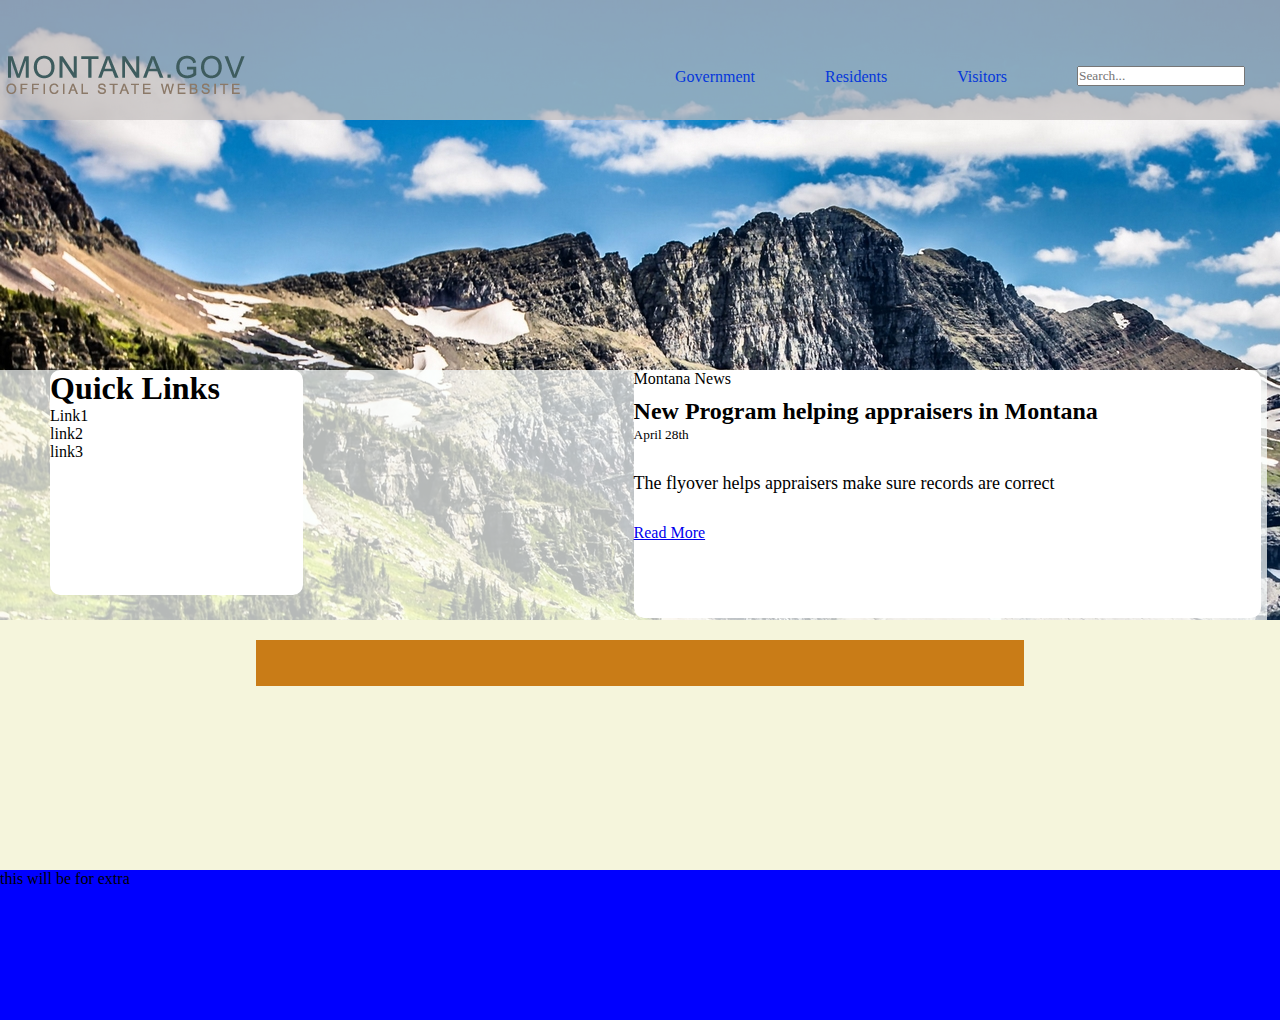
==== index.html @ 0c808860 "will need to revise section into form" ====
<!DOCTYPE html>
<html lang="en">
<head>
    <meta charset="UTF-8">
    <meta http-equiv="X-UA-Compatible" content="IE=edge">
    <meta name="viewport" content="width=device-width, initial-scale=1.0">
    <title>State</title>
    <link rel="stylesheet" href="style.css">
</head>
<body>
    <header>
        <nav>
            <div class="logo"><img class="logo_img" src="images/state_images/montanalogo.png">

            </div>
        
             <div class="nav_items">
                <ul class="nav_list">
                <li><a href="#">Government</a></li>
                <li><a href="#">Residents</a></li>
                <li><a href="#">Visitors</a></li>
                <li><input type="text" placeholder="Search..."></li>
             </ul>
            </div>
        </nav>
    </header>
    <main class="container">
        <div class="empty_space">

        </div>
        <section class="state">
            <aside class="state_aside">
                 <h1>Quick Links</h1>
                <ol>
                <li>Link1</li>
                <li>link2</li>
                <li>link3</li>
                 </ol>
                
            </aside>
                
            <div class="state_container">
                <p style="margin-bottom: 10px;">Montana News</p>
                <h2 style="margin-bottom: 2px;">New Program helping appraisers in Montana</h2>
                <p style="font-size: smaller; margin-bottom: 30px;">April 28th</p>
                <p style="font-size: large; margin-bottom: 30px;">The flyover helps appraisers make sure records are correct </p>
                <p><a href="#">Read More</a></p>
            </div>
        </section>

        <div class="other_info"> 
            <div class="other_container">
            
            </div>
        </div>
       
        
    
    </main>





    <footer>this will be for extra</footer>
    
</body>
</html>
---- style.css ----
*{
    box-sizing: border-box;
    margin: 0;
    padding: 0;
    font-family: Cambria, Cochin, Georgia, Times, 'Times New Roman', serif;
    list-style: none;
    
}


nav{
    height: 50px;
    display : grid;
    grid-template-columns: 1fr 1fr;
    align-items: center;
    background-color: rgba(192, 188, 188, 0.719);
    padding-top: 50px;
    padding-bottom: 70px;
}
nav a {
    color:rgb(5, 55, 219);
    text-decoration: none;
    
}
nav a:hover {
    color: rgb(202, 178, 38);
}
.logo {
    
}
.nav_items ul {
    display: flex;
    justify-content: space-around;
    height: 100%;
    align-items: flex-end;
}

body{
    background-image: url(images/state_images/montana_bg_image.jpg);
    
    height: 100%;
    width: 100%;
    
    background-repeat: no-repeat;
}
.empty_space {
    display: grid;
    grid-template-columns: 1fr;
    height: 250px;
    
}
.state {
    background-color: rgba(251, 255, 253, 0.726);
    display: grid;
    grid-template-columns: 1fr 1fr; 
    height: 250px;
    width: 99%;
    justify-content: center;
    
}

.state_aside {
    display: block;
    background-color: rgb(255, 255, 255);
    border-radius: 10px;
    height:90%;
    margin: 0px 50px;
    float: left;
    width: 40%;
    
    
    
    
}

.state_container {
    display: block;
    background-color: rgb(255, 255, 255);
    border-radius: 10px;
    height: 99%;
    width: 99%;
    
}
.other_info {
    display: grid;
    height: 250px;
    background-color: beige;
    padding-top: 20px;
}
.other_container {
    display: flex;
    background-color: rgb(201, 124, 23);
    height: 20%;
    width: 60%;
    margin: 0 auto;
  
}

footer {
    display: flex;
    background-color: blue;
    display: grid;
    height: 150px;
}
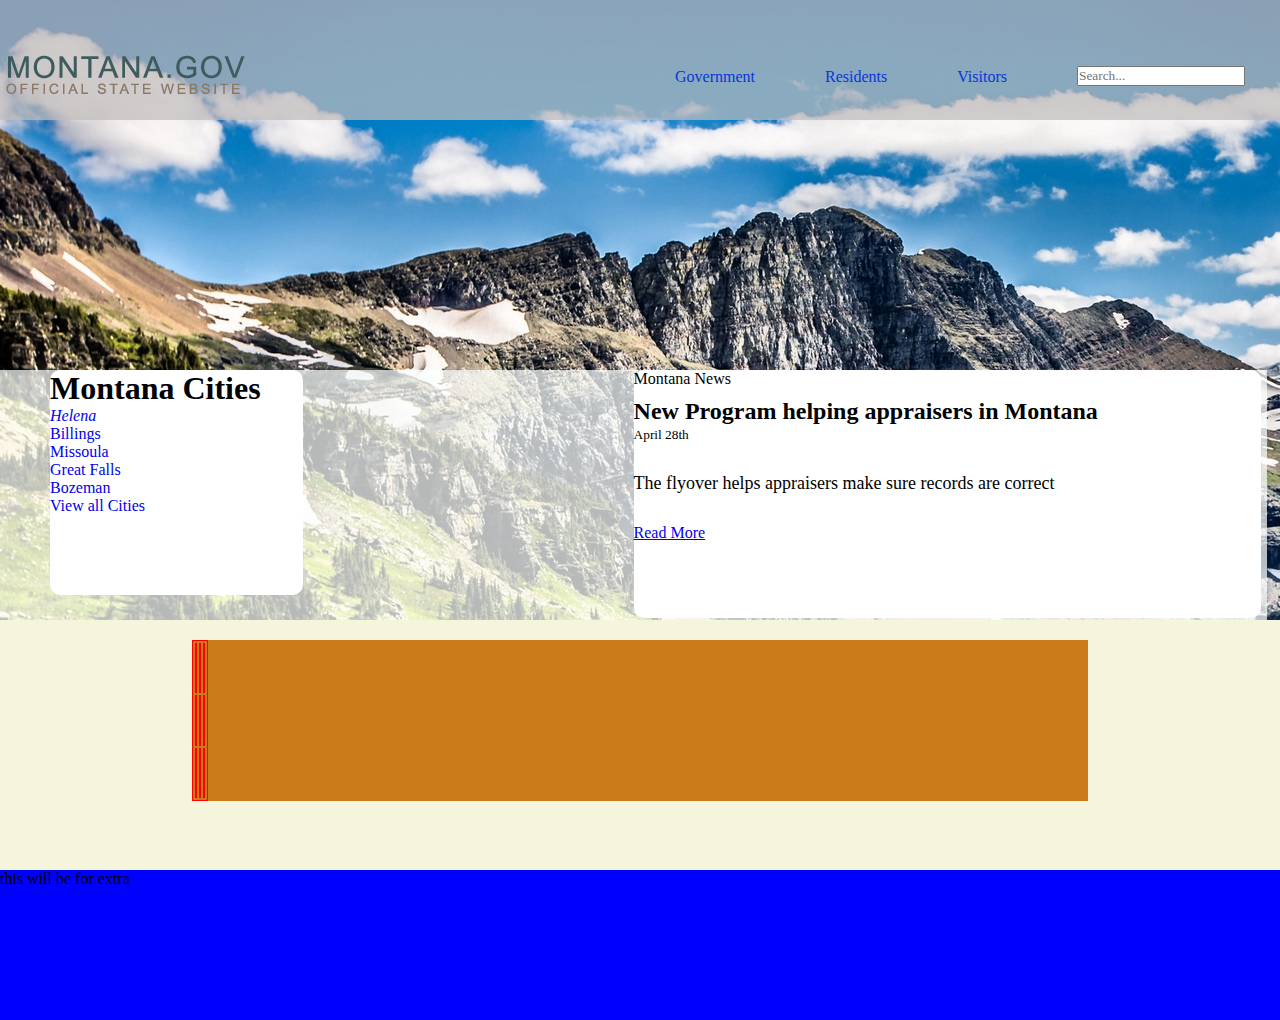
==== commit df78d821: "added table and city aside" ====
--- a/index.html
+++ b/index.html
@@ -1,6 +1,6 @@
 <!DOCTYPE html>
 <html lang="en">
-<head>
+<head> 
     <meta charset="UTF-8">
     <meta http-equiv="X-UA-Compatible" content="IE=edge">
     <meta name="viewport" content="width=device-width, initial-scale=1.0">
@@ -30,11 +30,14 @@
         </div>
         <section class="state">
             <aside class="state_aside">
-                 <h1>Quick Links</h1>
+                 <h1>Montana Cities</h1>
                 <ol>
-                <li>Link1</li>
-                <li>link2</li>
-                <li>link3</li>
+                <li style="font-style: italic;"><a href="helena.html">Helena</a></li>
+                <li><a href="billings.html">Billings</a></li>
+                <li><a href="#">Missoula</a></li>
+                <li><a href="great_falls.html">Great Falls</a></li>
+                <li><a href="#">Bozeman</a></li>
+                <li><a href="#"> View all Cities</a></li>
                  </ol>
                 
             </aside>
@@ -44,13 +47,29 @@
                 <h2 style="margin-bottom: 2px;">New Program helping appraisers in Montana</h2>
                 <p style="font-size: smaller; margin-bottom: 30px;">April 28th</p>
                 <p style="font-size: large; margin-bottom: 30px;">The flyover helps appraisers make sure records are correct </p>
-                <p><a href="#">Read More</a></p>
+                <p><a href="https://www.yahoo.com/lifestyle/program-helping-appraisers-montana-202933750.html">Read More</a></p>
             </div>
         </section>
 
         <div class="other_info"> 
             <div class="other_container">
-            
+            <table id="state_table">
+                <tr>
+                    <td></td>
+                    <td></td>
+                    <td></td>
+                </tr>
+                <tr>
+                    <td></td>
+                    <td></td>
+                    <td></td>
+                </tr>
+                <tr>
+                    <td></td>
+                    <td></td>
+                    <td></td>
+                </tr>
+            </table>
             </div>
         </div>
        
--- a/style.css
+++ b/style.css
@@ -72,6 +72,9 @@
     
     
 }
+.state_aside a {
+    text-decoration: none;
+}
 
 .state_container {
     display: block;
@@ -90,10 +93,13 @@
 .other_container {
     display: flex;
     background-color: rgb(201, 124, 23);
-    height: 20%;
-    width: 60%;
+    height: 70%;
+    width: 70%;
     margin: 0 auto;
   
+}
+table, td {
+    border: 1px solid red;
 }
 
 footer {
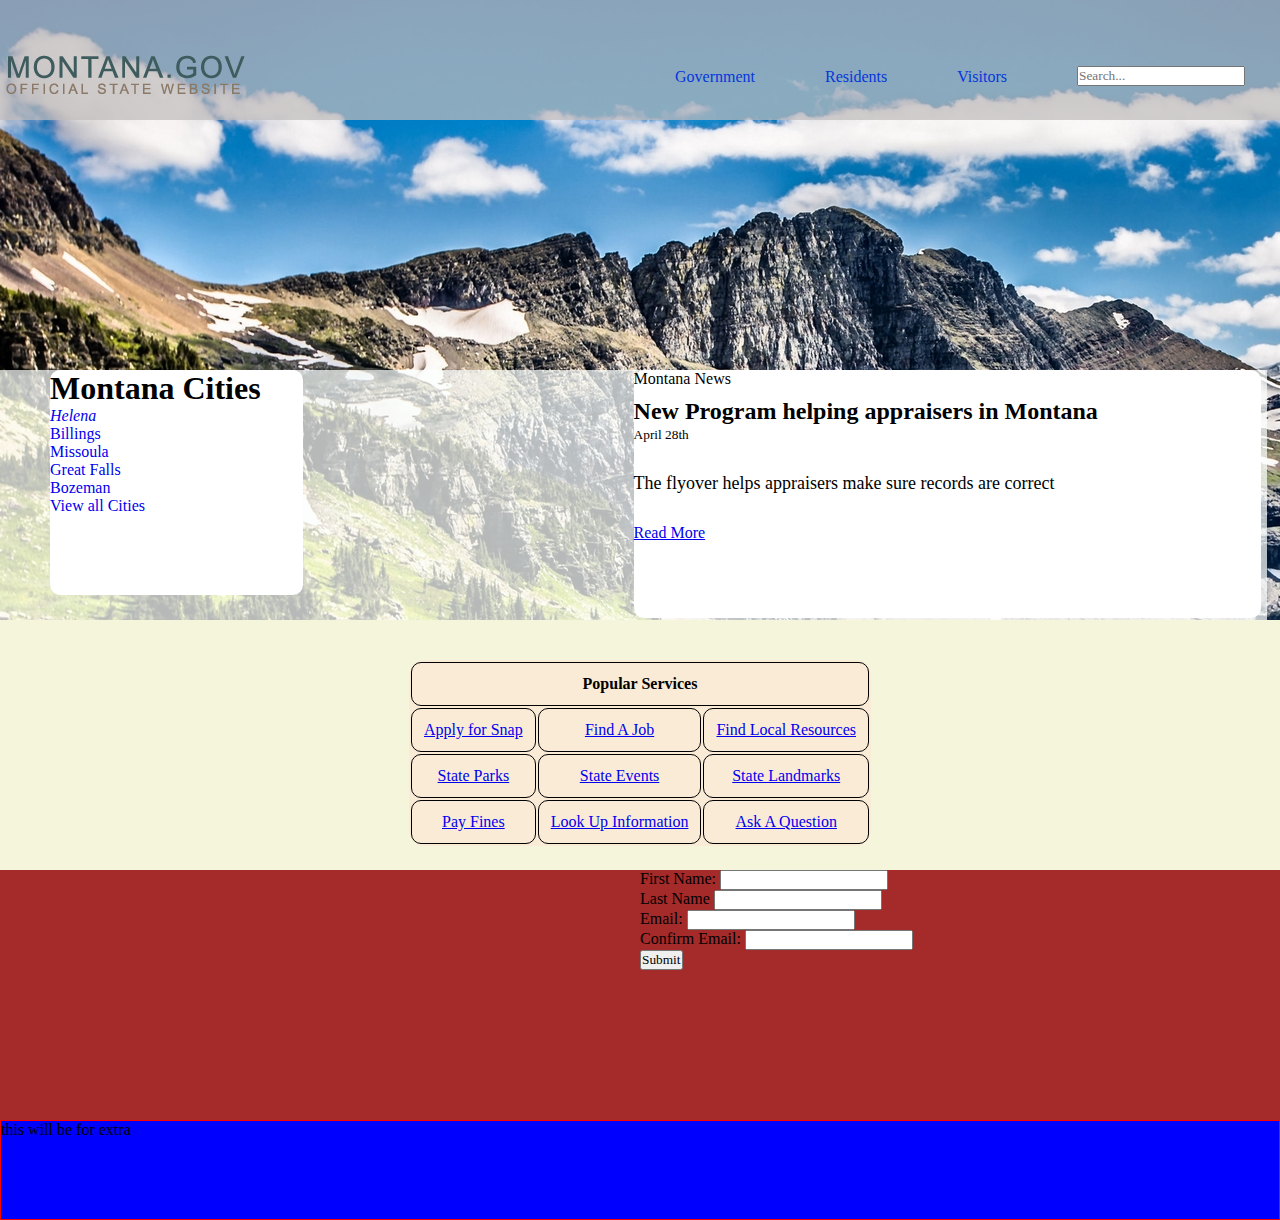
==== commit 35f9fff2: "added table and form" ====
--- a/index.html
+++ b/index.html
@@ -55,21 +55,41 @@
             <div class="other_container">
             <table id="state_table">
                 <tr>
-                    <td></td>
-                    <td></td>
-                    <td></td>
+                    <th colspan="3">Popular Services</th>
                 </tr>
                 <tr>
-                    <td></td>
-                    <td></td>
-                    <td></td>
+                    <td><a href="#">Apply for Snap</a></td>
+                    <td><a href="#">Find A Job</a></td>
+                    <td><a href="#">Find Local Resources</a></td>
                 </tr>
                 <tr>
-                    <td></td>
-                    <td></td>
-                    <td></td>
+                    <td><a href="#">State Parks</a></td>
+                    <td><a href="#">State Events</a></td>
+                    <td><a href="#">State Landmarks</a></td>
+                </tr>
+                <tr>
+                    <td><a href="#">Pay Fines</a></td>
+                    <td><a href="#">Look Up Information</a></td>
+                    <td><a href="#">Ask A Question</a></td>
                 </tr>
             </table>
+            </div>
+            
+        </div>
+
+        <div class="last_info">
+            <div class="last_info_img"></div>
+            <div class="last_info_form">
+                <form id="stay_updated">
+                    <label for="first_name">First Name:</label>
+                    <input type="text" name="fname" id="lname"><br>
+                    <label for="last_name">Last Name</label>
+                    <input type="text" name="lname" id="lname"><br>
+                    <label for="email">Email:</label>
+                    <input type="email" name="email" id="email"><br>
+                    <label for="confirm_email">Confirm Email:</label>
+                    <input type="email" name="confirm_email" id="confirm_email"><br>                    <input type="button" name="submit" value="Submit">
+                </form>
             </div>
         </div>
        
--- a/style.css
+++ b/style.css
@@ -92,19 +92,40 @@
 }
 .other_container {
     display: flex;
-    background-color: rgb(201, 124, 23);
-    height: 70%;
+    
+    height: 98%;
     width: 70%;
     margin: 0 auto;
+    border-radius: 10px;
   
 }
-table, td {
-    border: 1px solid red;
+table {
+    background-color: antiquewhite;
+    text-align: center;
+    margin: auto auto;
+    border-radius: 1em;
+  }
+  
+td, th {
+    border: 1px solid black;
+    padding: 12px;
+    border-radius: 10px;
+}
+
+.last_info {
+    display: grid;
+    grid-template-columns: 1fr 1fr;
+    height: 250px;
+    background-color: brown;
+
+        
+
 }
 
 footer {
-    display: flex;
+    display: block;
     background-color: blue;
-    display: grid;
-    height: 150px;
+    
+    height: 100px;
+    border: 1px solid red;
 }
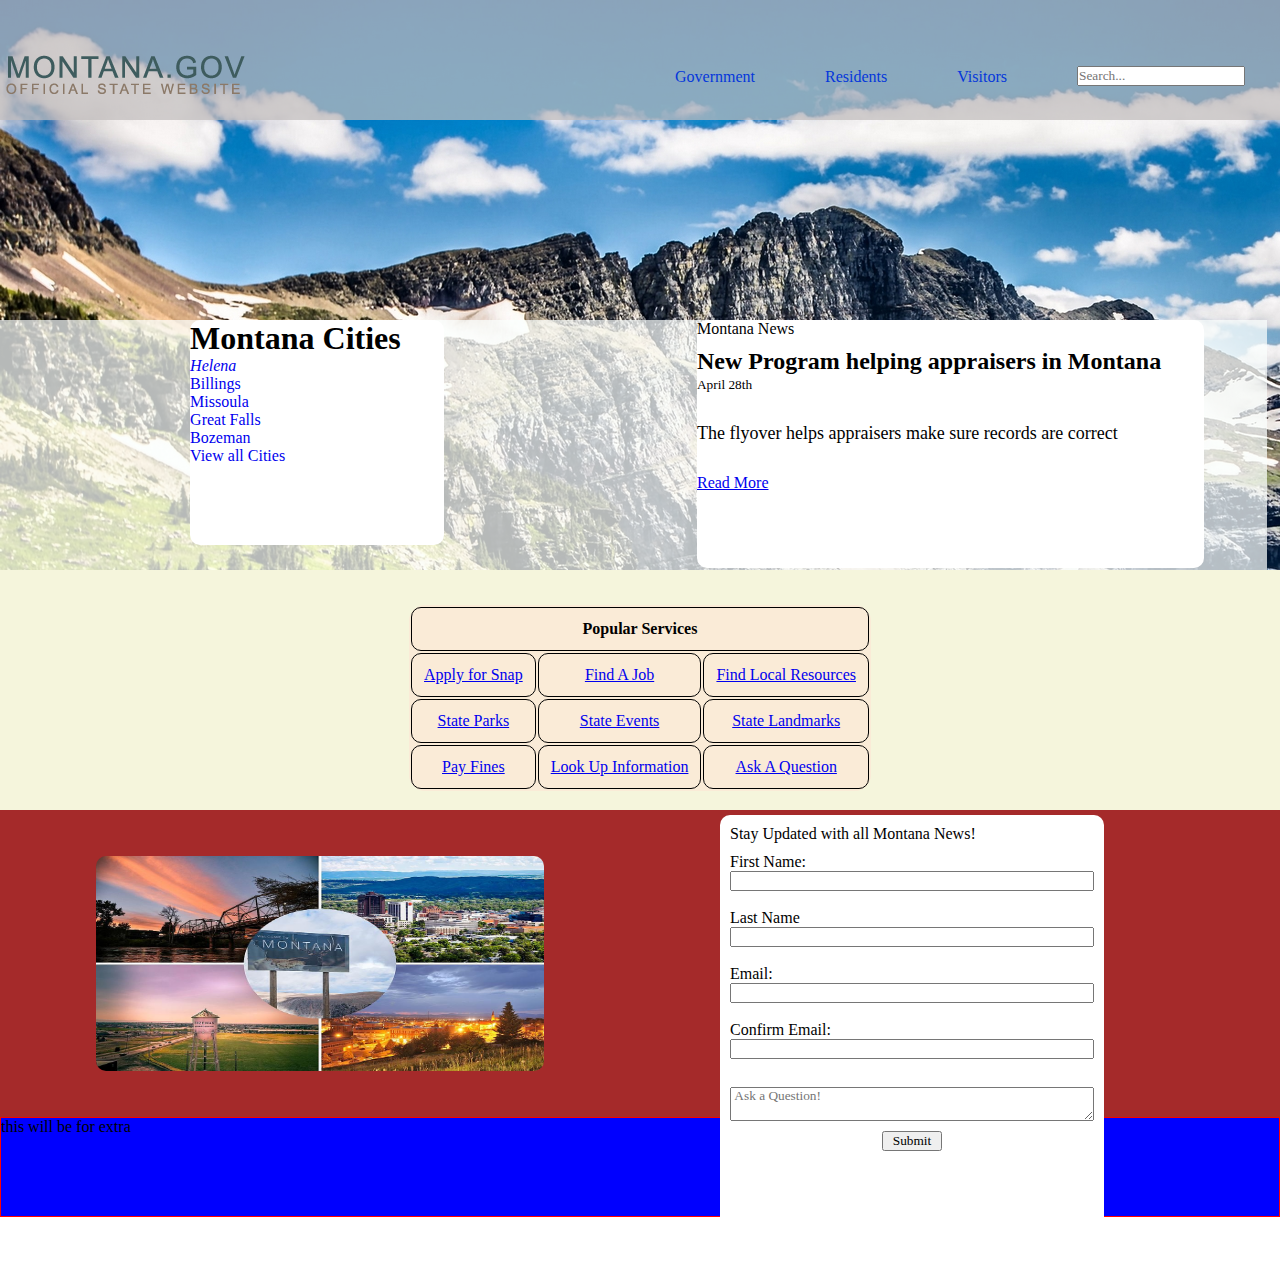
==== commit ee815f2b: "Sunday Update" ====
--- a/index.html
+++ b/index.html
@@ -19,7 +19,7 @@
                 <li><a href="#">Government</a></li>
                 <li><a href="#">Residents</a></li>
                 <li><a href="#">Visitors</a></li>
-                <li><input type="text" placeholder="Search..."></li>
+                <li><input type="search" placeholder="Search..."></li>
              </ul>
             </div>
         </nav>
@@ -78,9 +78,13 @@
         </div>
 
         <div class="last_info">
-            <div class="last_info_img"></div>
+            <div class="last_info_img">
+                <img src="images/state_images/montana_cities.jpg" alt="image of Montana sign in the middle of images of Montana cities">
+            </div>
             <div class="last_info_form">
+                
                 <form id="stay_updated">
+                    <p style="margin-bottom: 10px;"> Stay Updated with all Montana News!</p>
                     <label for="first_name">First Name:</label>
                     <input type="text" name="fname" id="lname"><br>
                     <label for="last_name">Last Name</label>
@@ -88,7 +92,11 @@
                     <label for="email">Email:</label>
                     <input type="email" name="email" id="email"><br>
                     <label for="confirm_email">Confirm Email:</label>
-                    <input type="email" name="confirm_email" id="confirm_email"><br>                    <input type="button" name="submit" value="Submit">
+                    <input type="email" name="confirm_email" id="confirm_email" style="margin-bottom: 10px;"><br> 
+                    <textarea rows="2" cols="10" name="question" placeholder=" Ask a Question!"></textarea>
+                    <input type="button" name="submit" value="Submit" style="width: 60px; margin: 10px auto;">
+                    
+                    
                 </form>
             </div>
         </div>
--- a/style.css
+++ b/style.css
@@ -46,7 +46,7 @@
 .empty_space {
     display: grid;
     grid-template-columns: 1fr;
-    height: 250px;
+    height: 200px;
     
 }
 .state {
@@ -64,7 +64,7 @@
     background-color: rgb(255, 255, 255);
     border-radius: 10px;
     height:90%;
-    margin: 0px 50px;
+    margin: 0px auto;
     float: left;
     width: 40%;
     
@@ -81,12 +81,13 @@
     background-color: rgb(255, 255, 255);
     border-radius: 10px;
     height: 99%;
-    width: 99%;
+    width: 80%;
+    margin: 0 auto;
     
 }
 .other_info {
     display: grid;
-    height: 250px;
+    height: 240px;
     background-color: beige;
     padding-top: 20px;
 }
@@ -115,13 +116,38 @@
 .last_info {
     display: grid;
     grid-template-columns: 1fr 1fr;
-    height: 250px;
+    height: 307px;
     background-color: brown;
 
         
 
 }
-
+.last_info_img {
+display: flex;
+}
+.last_info_img img {
+    width: 70%;
+    height: 70%;
+    margin: auto auto;
+    position: relative;
+    border-radius: 10px;
+}
+.last_info_form {
+    margin: 0px 80px;
+   
+}
+#stay_updated {
+    background-color: rgb(255, 255, 255);
+    display: flex;
+    flex-direction: column;
+    position: absolute;
+    margin-top: 5px;
+    padding: 10px;
+    width: 30%;
+    height: 50%;
+    border-radius: 10px;
+     
+}
 footer {
     display: block;
     background-color: blue;
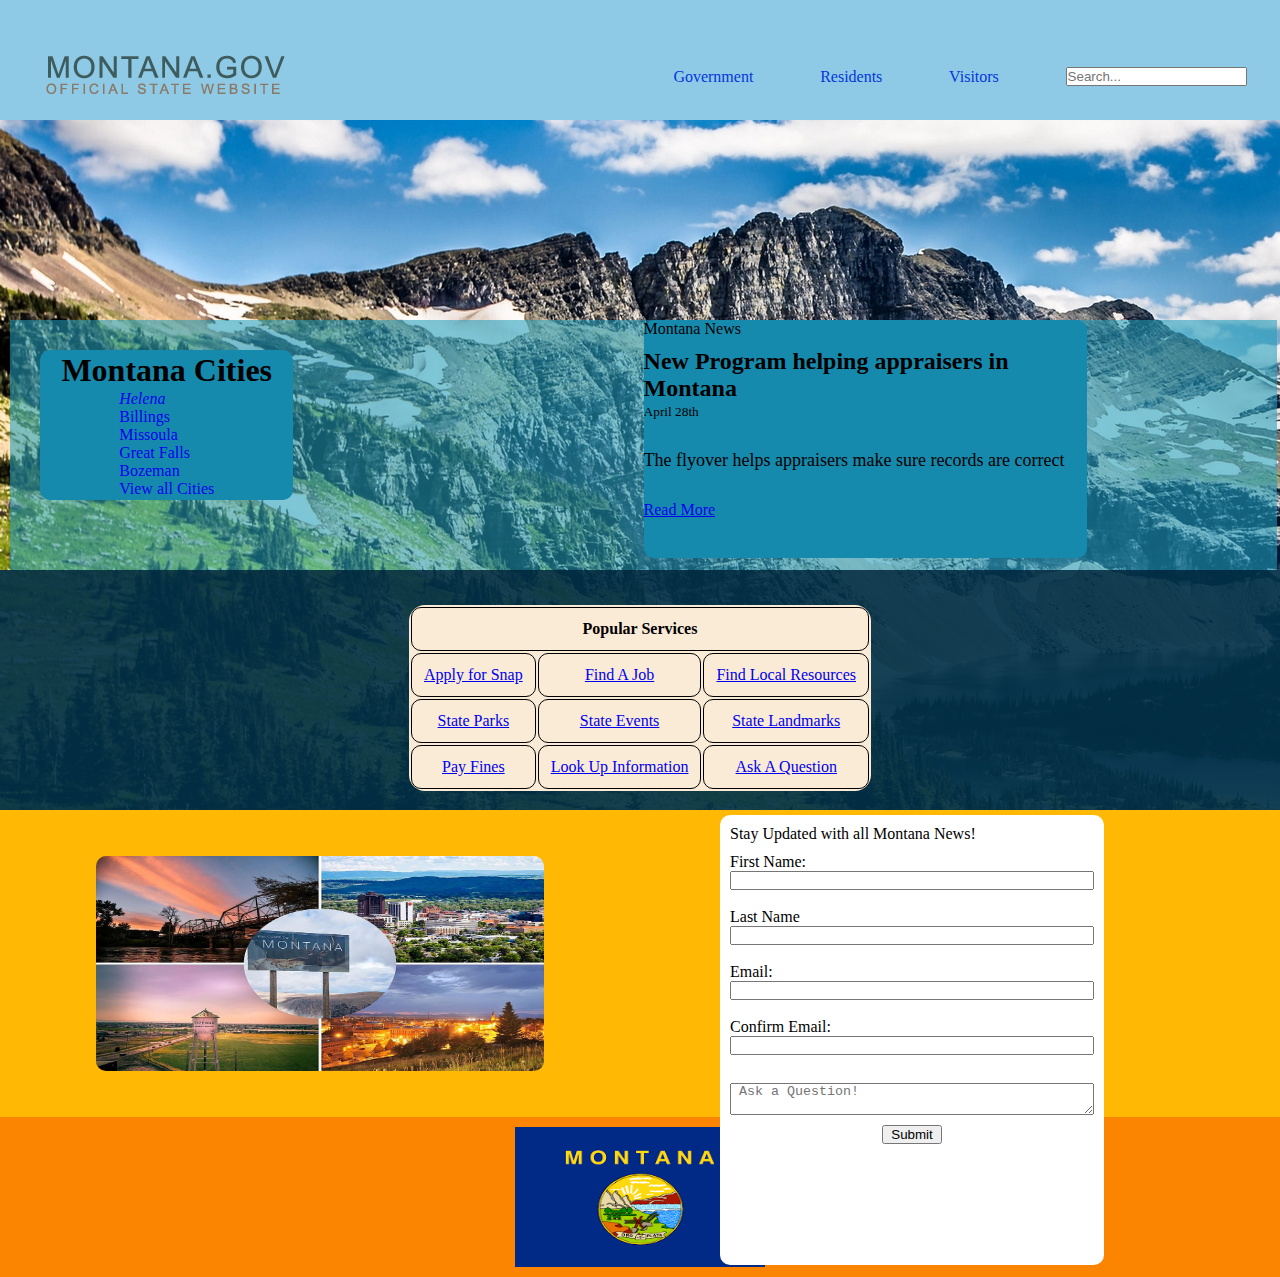
==== commit 43346581: "added city pages which are copies of index html added color  and flag to footer" ====
--- a/index.html
+++ b/index.html
@@ -109,7 +109,9 @@
 
 
 
-    <footer>this will be for extra</footer>
+    <footer>
+        <div class="footer_img"><img src="images/state_images/montana_flag_v1.png" alt="montana flag"></div>
+    </footer>
     
 </body>
 </html>--- a/style.css
+++ b/style.css
@@ -2,8 +2,8 @@
     box-sizing: border-box;
     margin: 0;
     padding: 0;
-    font-family: Cambria, Cochin, Georgia, Times, 'Times New Roman', serif;
     list-style: none;
+    font-family: ;
     
 }
 
@@ -13,7 +13,7 @@
     display : grid;
     grid-template-columns: 1fr 1fr;
     align-items: center;
-    background-color: rgba(192, 188, 188, 0.719);
+    background-color: #8ECAE6;
     padding-top: 50px;
     padding-bottom: 70px;
 }
@@ -26,6 +26,7 @@
     color: rgb(202, 178, 38);
 }
 .logo {
+    margin-left: 40px;
     
 }
 .nav_items ul {
@@ -50,45 +51,56 @@
     
 }
 .state {
-    background-color: rgba(251, 255, 253, 0.726);
+    background-color: #219dbc93;
     display: grid;
     grid-template-columns: 1fr 1fr; 
     height: 250px;
     width: 99%;
     justify-content: center;
+    margin: 0 10px;
+    margin-left: 10px;
     
 }
 
 .state_aside {
-    display: block;
-    background-color: rgb(255, 255, 255);
+    display: flex;
+    flex-direction: column;
+    justify-content: space-evenly;
+    background-color: #168aad;
     border-radius: 10px;
-    height:90%;
-    margin: 0px auto;
+    height:60%;
+    margin: 30px;
     float: left;
     width: 40%;
+    align-items: center;
     
-    
-    
-    
+}
+.state_aside ol {
+    display: flex;
+    flex-direction: column;
+    justify-content: space-around;
 }
 .state_aside a {
     text-decoration: none;
+  
 }
 
 .state_container {
-    display: block;
-    background-color: rgb(255, 255, 255);
+    display: flex;
+    flex-direction: column;
+    background-color: #168aad;
     border-radius: 10px;
-    height: 99%;
-    width: 80%;
-    margin: 0 auto;
+    height: 95%;
+    width: 70%;
+    margin-right: 30px;
+    
+    
     
 }
 .other_info {
     display: grid;
     height: 240px;
-    background-color: beige;
+    background-color: #023047eb;
     padding-top: 20px;
 }
 .other_container {
@@ -117,7 +129,7 @@
     display: grid;
     grid-template-columns: 1fr 1fr;
     height: 307px;
-    background-color: brown;
+    background-color: #ffb803;
 
         
 
@@ -150,8 +162,18 @@
 }
 footer {
     display: block;
-    background-color: blue;
+    background-color: #FB8500;
     
-    height: 100px;
-    border: 1px solid red;
+    height: 160px;
+    
 }
+.footer_img {
+    display: flex;
+    margin: 0px auto;
+    width: 60%;
+}
+.footer_img img {
+    width: 250px;
+    height: 140px;
+    margin: 10px auto;
+}
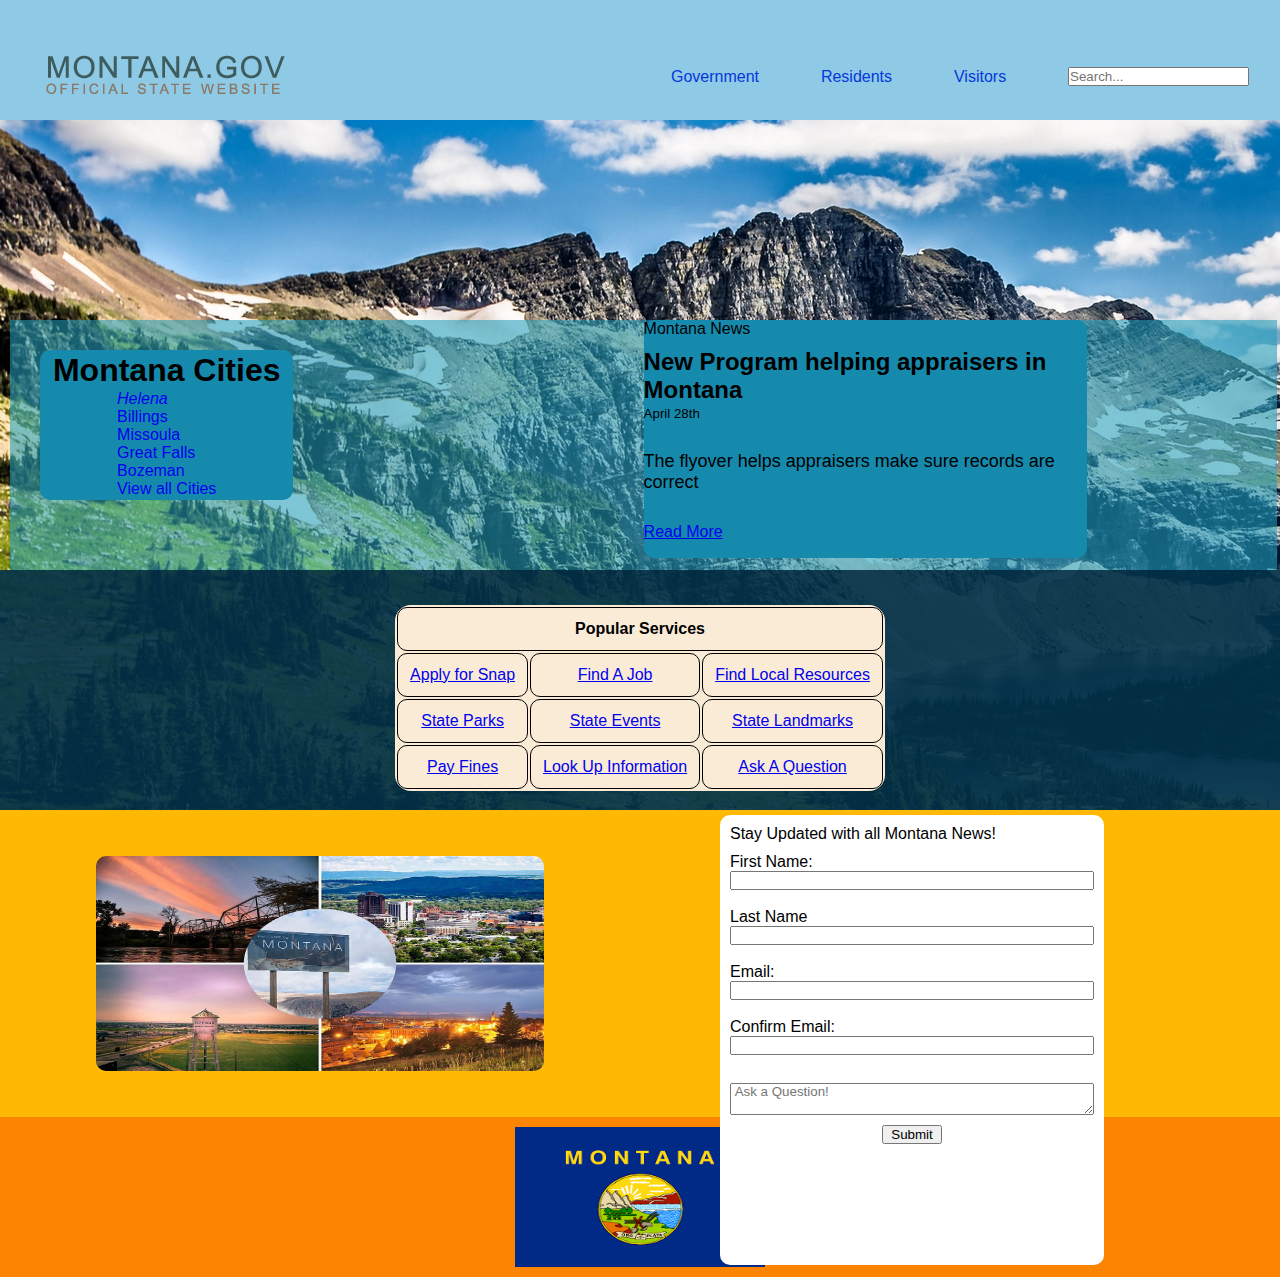
==== commit b67249c1: "updated helena, one more day to publsh website" ====
--- a/index.html
+++ b/index.html
@@ -4,7 +4,7 @@
     <meta charset="UTF-8">
     <meta http-equiv="X-UA-Compatible" content="IE=edge">
     <meta name="viewport" content="width=device-width, initial-scale=1.0">
-    <title>State</title>
+    <title>Montana</title>
     <link rel="stylesheet" href="style.css">
 </head>
 <body>
--- a/style.css
+++ b/style.css
@@ -3,11 +3,11 @@
     margin: 0;
     padding: 0;
     list-style: none;
-    font-family: ;
-    
-}
-
-
+    font-family: 'Franklin Gothic Medium', 'Arial Narrow', Arial, sans-serif;
+    
+}
+
+/*index */
 nav{
     height: 50px;
     display : grid;
@@ -177,3 +177,30 @@
     height: 140px;
     margin: 10px auto;
 }
+
+/*City Template*/
+.helena_img {
+    width: 40%;
+    height: 40%;
+}
+
+.city_aside {
+    display: flex;
+    flex-direction: column;
+    justify-content: space-evenly;
+    background-color: #168aad;
+    border-radius: 10px;
+    height:70%;
+    margin: 30px;
+    float: left;
+    width: 40%;
+    align-items: center;
+    justify-content: center;
+    
+}
+.city_aside ol {
+    display: flex;
+    flex-direction: column;
+    justify-content: space-around;
+    align-items: center;
+}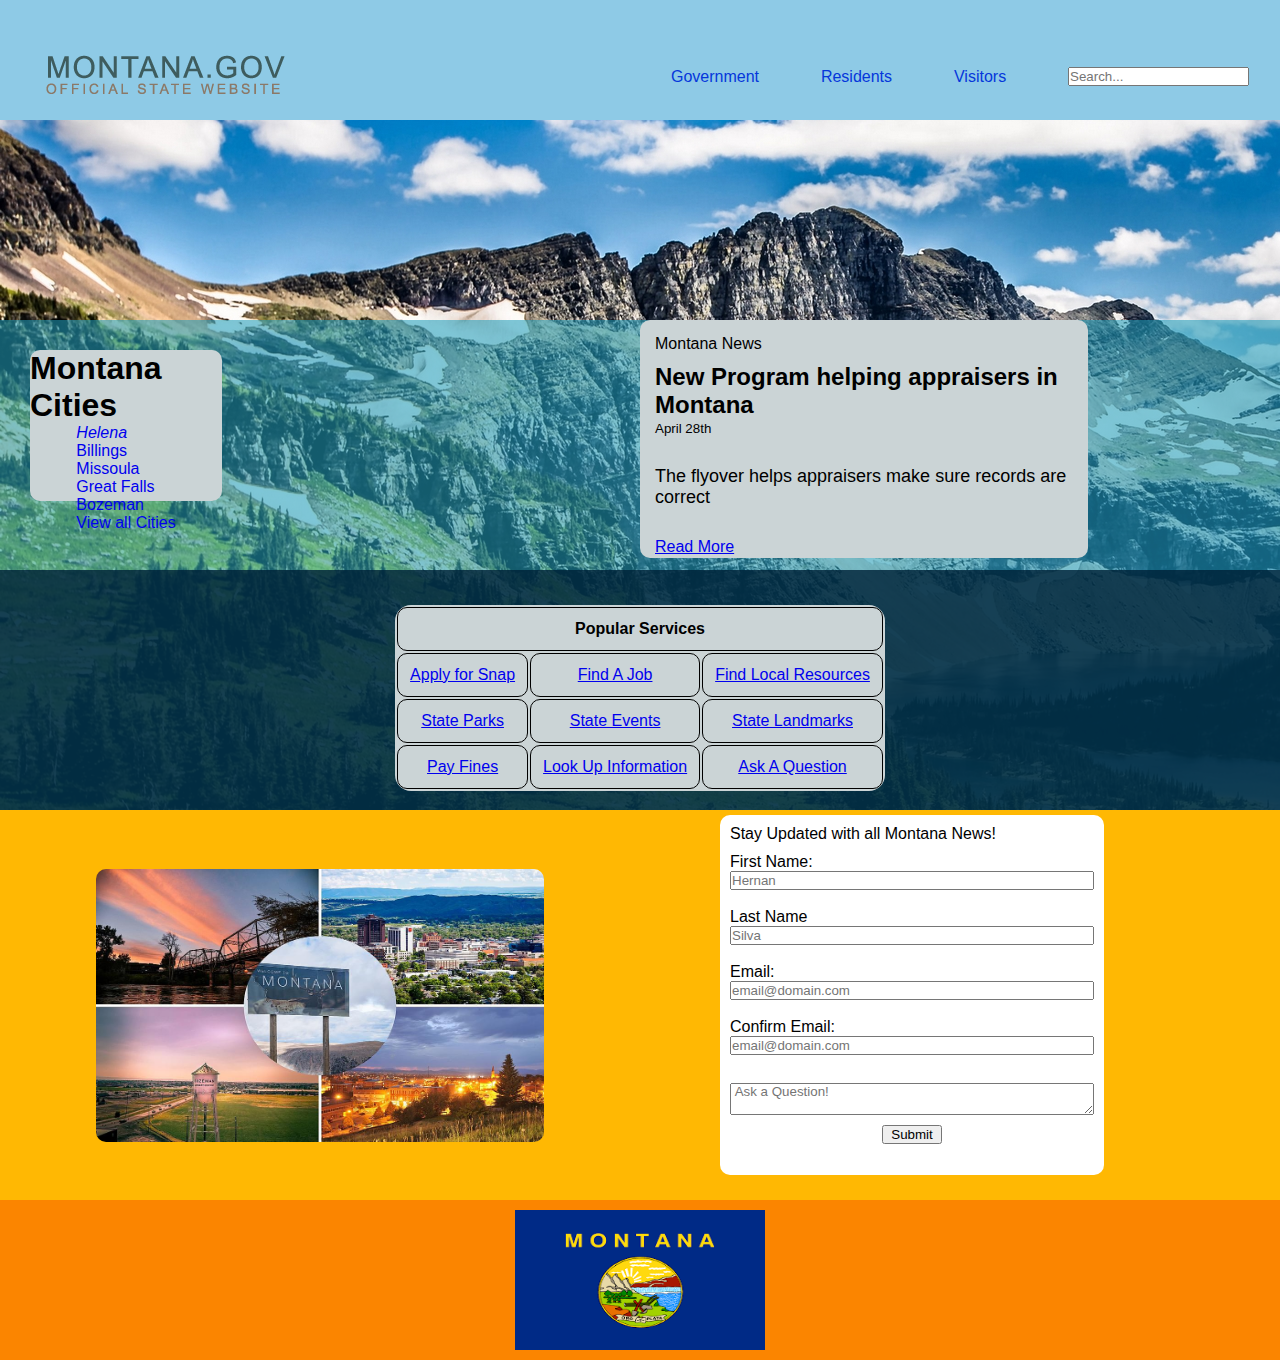
==== commit d3c28e11: "second to final update" ====
--- a/index.html
+++ b/index.html
@@ -86,15 +86,15 @@
                 <form id="stay_updated">
                     <p style="margin-bottom: 10px;"> Stay Updated with all Montana News!</p>
                     <label for="first_name">First Name:</label>
-                    <input type="text" name="fname" id="lname"><br>
+                    <input type="text" name="fname" id="lname" placeholder="Hernan" required><br>
                     <label for="last_name">Last Name</label>
-                    <input type="text" name="lname" id="lname"><br>
+                    <input type="text" name="lname" id="lname" placeholder="Silva"><br>
                     <label for="email">Email:</label>
-                    <input type="email" name="email" id="email"><br>
+                    <input type="email" name="email" id="email" placeholder="email@domain.com"><br>
                     <label for="confirm_email">Confirm Email:</label>
-                    <input type="email" name="confirm_email" id="confirm_email" style="margin-bottom: 10px;"><br> 
+                    <input type="email" name="confirm_email" id="confirm_email" placeholder="email@domain.com" style="margin-bottom: 10px;"><br> 
                     <textarea rows="2" cols="10" name="question" placeholder=" Ask a Question!"></textarea>
-                    <input type="button" name="submit" value="Submit" style="width: 60px; margin: 10px auto;">
+                    <input type="button" name="submit" value="Submit" onclick="verify()" style="width: 60px; margin: 10px auto;">
                     
                     
                 </form>
@@ -112,6 +112,6 @@
     <footer>
         <div class="footer_img"><img src="images/state_images/montana_flag_v1.png" alt="montana flag"></div>
     </footer>
-    
-</body>
+  <script src="script.js"></script>
+  </body>
 </html>--- a/style.css
+++ b/style.css
@@ -55,10 +55,8 @@
     display: grid;
     grid-template-columns: 1fr 1fr; 
     height: 250px;
-    width: 99%;
     justify-content: center;
-    margin: 0 10px;
-    margin-left: 10px;
+    
     
 }
 
@@ -66,12 +64,12 @@
     display: flex;
     flex-direction: column;
     justify-content: space-evenly;
-    background-color: #168aad;
+    background-color: #cbd4d6;
     border-radius: 10px;
     height:60%;
     margin: 30px;
     float: left;
-    width: 40%;
+    width: 30%;
     align-items: center;
     
 }
@@ -84,16 +82,19 @@
     text-decoration: none;
   
 }
+.state_aside h1 {
+    color:#000000
+}
 
 .state_container {
     display: flex;
     flex-direction: column;
-    background-color: #168aad;
+    background-color: #cbd4d6;
     border-radius: 10px;
     height: 95%;
     width: 70%;
     margin-right: 30px;
-    
+    padding: 15px;
     
     
 }
@@ -113,7 +114,7 @@
   
 }
 table {
-    background-color: antiquewhite;
+    background-color: #cbd4d6;
     text-align: center;
     margin: auto auto;
     border-radius: 1em;
@@ -128,7 +129,7 @@
 .last_info {
     display: grid;
     grid-template-columns: 1fr 1fr;
-    height: 307px;
+    height: 390px;
     background-color: #ffb803;
 
         
@@ -156,7 +157,7 @@
     margin-top: 5px;
     padding: 10px;
     width: 30%;
-    height: 50%;
+    height: 40%;
     border-radius: 10px;
      
 }
@@ -180,15 +181,19 @@
 
 /*City Template*/
 .helena_img {
-    width: 40%;
-    height: 40%;
+    width: 30%;
+    height: 20%;
+}
+.billings_img {
+    width: 130px;
+    height: 140px;
 }
 
 .city_aside {
     display: flex;
     flex-direction: column;
     justify-content: space-evenly;
-    background-color: #168aad;
+    background-color: #cbd4d6;
     border-radius: 10px;
     height:70%;
     margin: 30px;
@@ -203,4 +208,7 @@
     flex-direction: column;
     justify-content: space-around;
     align-items: center;
+}
+.city_aside h1 {
+    color: #d89c03;
 }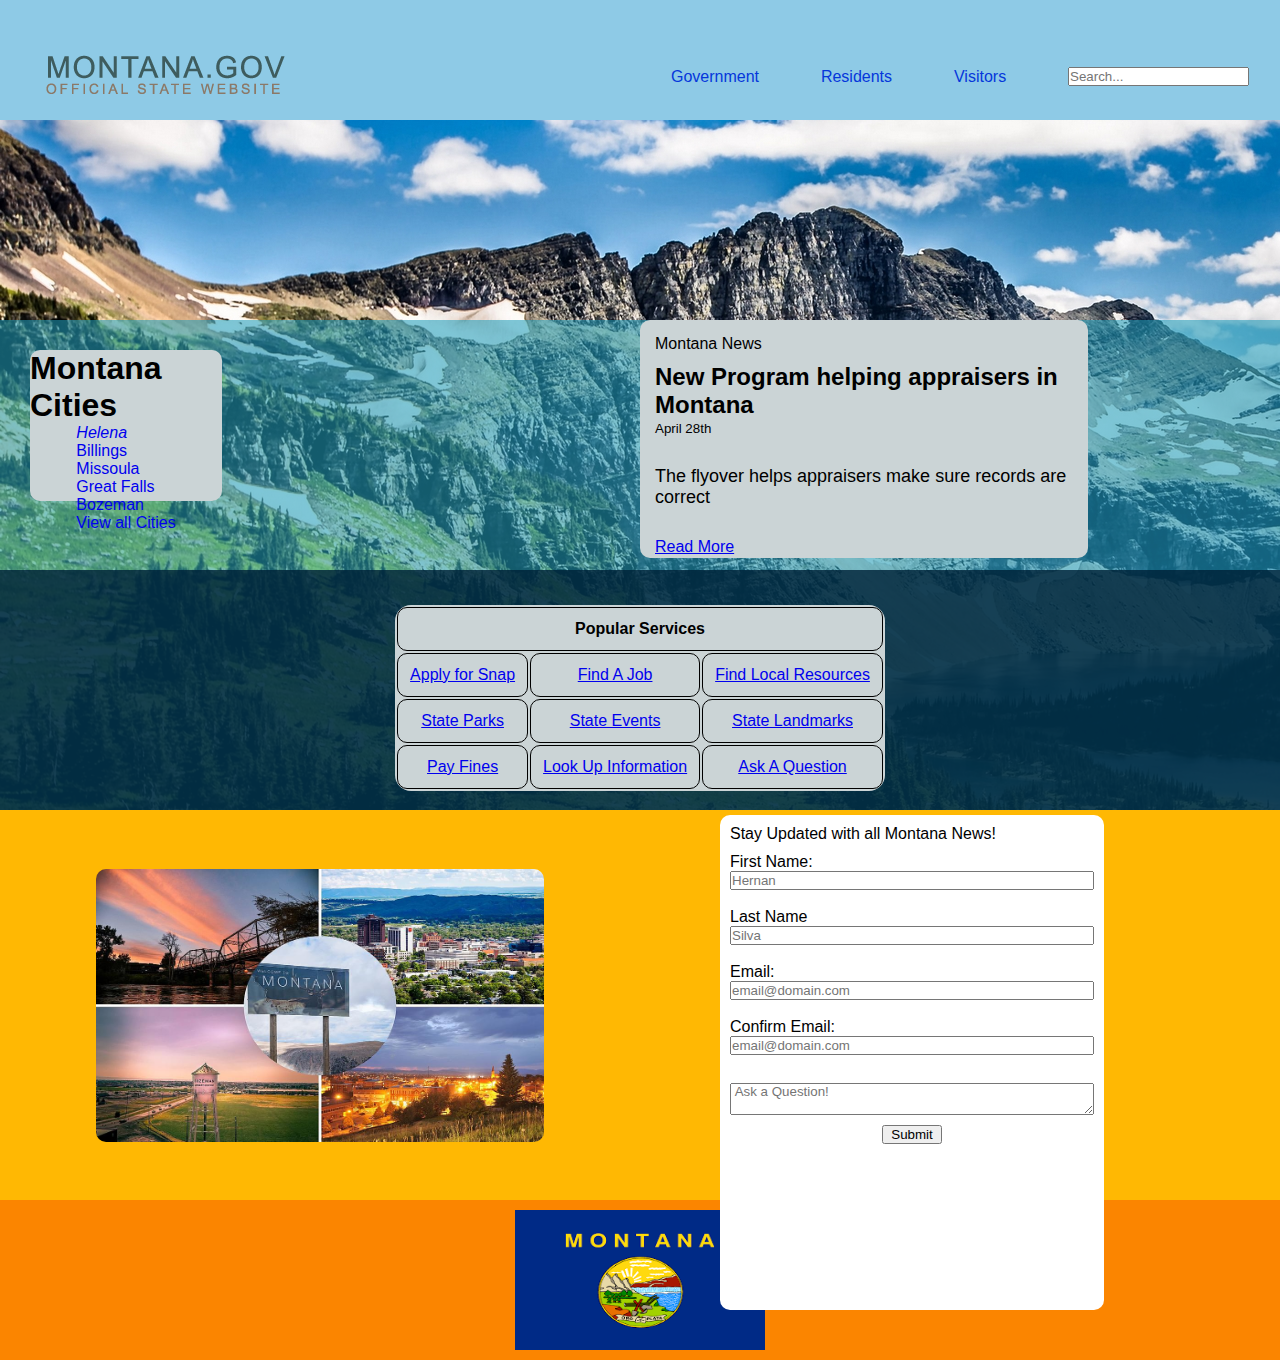
==== commit 0876ce26: "redit to remove requierd" ====
--- a/index.html
+++ b/index.html
@@ -86,7 +86,7 @@
                 <form id="stay_updated">
                     <p style="margin-bottom: 10px;"> Stay Updated with all Montana News!</p>
                     <label for="first_name">First Name:</label>
-                    <input type="text" name="fname" id="lname" placeholder="Hernan" required><br>
+                    <input type="text" name="fname" id="lname" placeholder="Hernan"><br>
                     <label for="last_name">Last Name</label>
                     <input type="text" name="lname" id="lname" placeholder="Silva"><br>
                     <label for="email">Email:</label>
@@ -113,5 +113,5 @@
         <div class="footer_img"><img src="images/state_images/montana_flag_v1.png" alt="montana flag"></div>
     </footer>
   <script src="script.js"></script>
-  </body>
+</body>
 </html>--- a/style.css
+++ b/style.css
@@ -157,7 +157,7 @@
     margin-top: 5px;
     padding: 10px;
     width: 30%;
-    height: 40%;
+    height: 55%;
     border-radius: 10px;
      
 }
